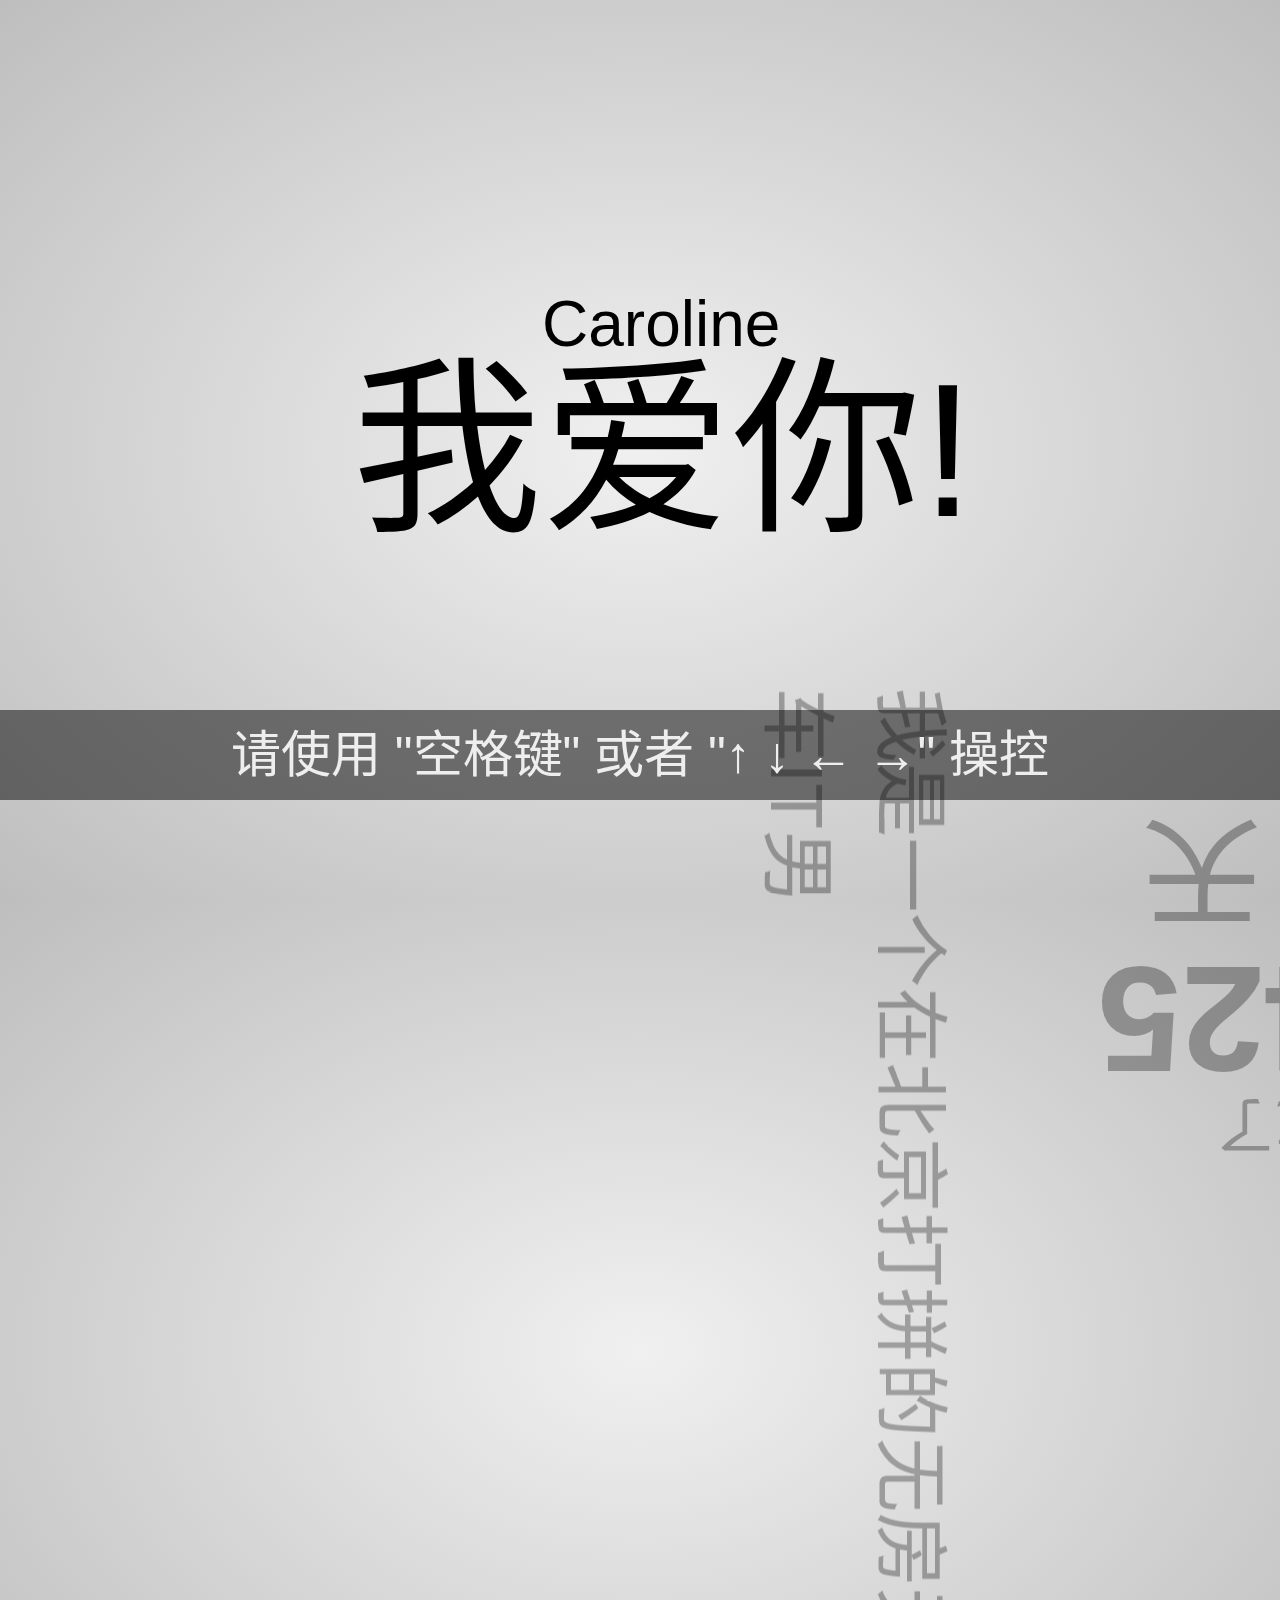
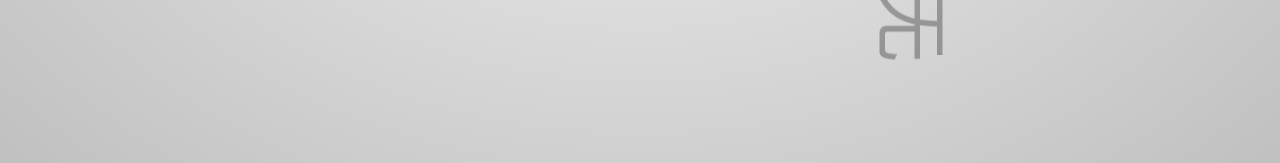
==== index.html @ 41564d56 "求爱利器" ====
<!DOCTYPE html>
<!-- saved from url=(0038)http://weizhonghuazhijueqi.com/#/bored -->
<html lang="zh-CN" style="height: 100%;"><head><meta http-equiv="Content-Type" content="text/html; charset=UTF-8">
    <meta charset="utf-8">
    <meta name="viewport" content="width=device-width, minimum-scale=1, maximum-scale=1, user-scalable=no">
    <meta name="apple-mobile-web-app-capable" content="yes">
    <title>一个IT自由人的爱情</title>
	<meta name="keywords" content="impress,love">
    <meta name="description" content="吴海旭的秀恩爱网站。">
    <meta name="author" content="benjaminwhx">

    <!--link href="http://fonts.googleapis.com/css?family=Open+Sans:regular,semibold,italic,italicsemibold|PT+Sans:400,700,400italic,700italic|PT+Serif:400,700,400italic,700italic" rel="stylesheet" /-->

    <link href="./css/impress-demo.css" rel="stylesheet">
</head>
<body class="impress-supported impress-enabled impress-on-bored" onload="timedCount()" style="height: 100%; overflow: hidden;">

<div class="fallback-message">
    <p>您的浏览器不支持HTML5，看不到<ddd> 3D </ddd>特效，肿么办？</p>
    <p><b>不用怕！</b></p><p>请下载最新的 <b>Chrome</b>, <b>Safari</b> 或者 <b>Firefox</b> 浏览器(360急速，搜狗的“极速模式”也可以哦~)</p>
</div>
<div id="impress">
	<div>
	    <!-- <div id="bored" class="step slide present active" data-x="-1000" data-y="-1500">
	        <q><p>你觉得这仅仅是个 </p><p><b> 简单的 </b>网页PPT？</p></q>
	    </div>

	    <div class="step slide past" data-x="0" data-y="-1500" id="step-2">
	        <q>再敲一敲键盘看看  O(∩_∩)O哈哈~</q>
	    </div>

	    <div class="step slide past" data-x="1000" data-y="-1500" id="step-3">
	        <q><p>A U V？这好像真的是个网页PPT哎。</p><p>不对啊，<b> 右边 </b>好像没有了？！！</p></q>
	    </div> -->

	    <div id="title" class="step past" data-x="0" data-y="0" data-scale="4">
	        <span class="try">Caroline</span>
	        <h1>我爱你<sup>!</sup></h1>
	    </div>

	    <div id="its" class="step past" data-x="850" data-y="3000" data-rotate="90" data-scale="5">
	        <p>我是一个在北京打拼的无房无车IT男</p>
	    </div>

	    <div id="big" class="step past" data-x="3500" data-y="2100" data-rotate="180" data-scale="6">
	        <p>我已经和你携手走过了<b><span id="shijian"></span></b><span class="thoughts">秒（<span id="day"></span>）天</span></p>
	    </div>

	    <div id="tiny" class="step past" data-x="2825" data-y="2325" data-z="-3000" data-rotate="300" data-scale="1">
	        <p>时光<b> 如水岁月 </b>如歌</p>
	    </div>


	    <div id="ing" class="step past" data-x="3500" data-y="-850" data-rotate="270" data-scale="6">
	        <p><span class="px60">你</span> <b class="positioning">常常</b><b class="rotating">哭泣</b><br> <span class="px60">我</span> <b class="scaling">常常亲你</b><br><xiaozi>你喜欢用脸在我的脸上狂蹭 &nbsp; 我喜欢拉起你的手，轻轻地吻</xiaozi></p>
	    </div>

	    <div id="imagination" class="step past" data-x="6700" data-y="-300" data-scale="6">
	        <p>我要大声说出 <br><b class="imagination">我爱你！</b></p>
	    </div>

	    <div id="source" class="step past" data-x="6300" data-y="2000" data-rotate="20" data-scale="4">
	        <p>别人的秀恩爱网页都 <br><b>弱爆了好么！</b></p>
	    </div>

	    <div id="one-more-thing" class="step past" data-x="6000" data-y="4000" data-scale="2">
	        <p>还有一句话......</p>
	    </div>

	    <div id="its-in-3d" class="step past" data-x="6200" data-y="4300" data-z="-100" data-rotate-x="-40" data-rotate-y="10" data-scale="2">
	        <p><span class="have">从</span> <span class="you">各个</span> <span class="noticed">方向看</span> <span class="its">我都是</span> <b><span class="in">爱</span></b> 你<sup>的</sup>！</p>
	        <span class="footnote">(好吧我承认我是为了秀一下3D特效 ... )</span>
	    </div>

	    <div id="overview" class="step past" data-x="3000" data-y="1500" data-scale="10">
	    </div>

	</div>
</div>


<div class="hint">
    <p>请使用 "空格键" 或者 "↑ ↓ ← →" 操控</p>
</div>
<script>
if ("ontouchstart" in document.documentElement) { 
    document.querySelector(".hint").innerHTML = "<p>按下 "← →" 操控</p>";
}
</script>

<script src="./js/impress.js"></script>
<script src="./js/main.js" charset="utf-8"></script>
<script>impress().init();</script>

</body></html>
---- css/impress-demo.css ----
html, body, div, span, applet, object, iframe,
h1, h2, h3, h4, h5, h6, p, blockquote, pre,
a, abbr, acronym, address, big, cite, code,
del, dfn, em, img, ins, kbd, q, s, samp,
small, strike, strong, sub, sup, tt, var,
b, u, i, center,
dl, dt, dd, ol, ul, li,
fieldset, form, label, legend,
table, caption, tbody, tfoot, thead, tr, th, td,
article, aside, canvas, details, embed, 
figure, figcaption, footer, header, hgroup, 
menu, nav, output, ruby, section, summary,
time, mark, audio, video {
    margin: 0;
    padding: 0;
    border: 0;
    font-size: 100%;
    font: inherit;
    vertical-align: baseline;
}

/* HTML5 display-role reset for older browsers */
article, aside, details, figcaption, figure, 
footer, header, hgroup, menu, nav, section {
    display: block;
}
body {
    line-height: 1;
}
ol, ul {
    list-style: none;
}
blockquote, q {
    quotes: none;
}
blockquote:before, blockquote:after,
q:before, q:after {
    content: '';
    content: none;
}

table {
    border-collapse: collapse;
    border-spacing: 0;
}


body {
    font-family: 'Microsoft Yahei', SimHei, arial, sans-serif;
    min-height: 740px;
    
    background: rgb(215, 215, 215);
    background: -webkit-gradient(radial, 50% 50%, 0, 50% 50%, 500, from(rgb(240, 240, 240)), to(rgb(190, 190, 190)));
    background: -webkit-radial-gradient(rgb(240, 240, 240), rgb(190, 190, 190));
    background:    -moz-radial-gradient(rgb(240, 240, 240), rgb(190, 190, 190));
    background:     -ms-radial-gradient(rgb(240, 240, 240), rgb(190, 190, 190));
    background:      -o-radial-gradient(rgb(240, 240, 240), rgb(190, 190, 190));
    background:         radial-gradient(rgb(240, 240, 240), rgb(190, 190, 190));    
}


b, strong { font-weight: bold }
i, em { font-style: italic }


a {
    color: inherit;
    text-decoration: none;
    padding: 0 0.1em;
    background: rgba(255,255,255,0.5);
    text-shadow: -1px -1px 2px rgba(100,100,100,0.9);
    border-radius: 0.2em;
    
    -webkit-transition: 0.5s;
    -moz-transition:    0.5s;
    -ms-transition:     0.5s;
    -o-transition:      0.5s;
    transition:         0.5s;
}

a:hover,
a:focus {
    background: rgba(255,255,255,1);
    text-shadow: -1px -1px 2px rgba(100,100,100,0.5);
}


.fallback-message {
    font-family: 'Microsoft Yahei', SimHei, arial, sans-serif;
    line-height: 1.3;
    
    width: 780px;
    padding: 10px 10px 0;
    margin: 20px auto;

    border: 1px solid #E4C652;
    border-radius: 10px;
    background: #EEDC94;
}

.fallback-message p {
    margin-bottom: 10px;
}
.fallback-message ddd {
    font-size: 48px;
}

.impress-supported .fallback-message {
    display: none;
}


.step {
    position: relative;
    width: 900px;
    padding: 40px;
    margin: 20px auto;

    -webkit-box-sizing: border-box;
    -moz-box-sizing:    border-box;
    -ms-box-sizing:     border-box;
    -o-box-sizing:      border-box;
    box-sizing:         border-box;

    font-family: 'Microsoft Yahei', SimHei, arial, sans-serif;
    font-size: 48px;
    line-height: 1.5;
}


.impress-enabled .step {
    margin: 0;
    opacity: 0.3;

    -webkit-transition: opacity 1s;
    -moz-transition:    opacity 1s;
    -ms-transition:     opacity 1s;
    -o-transition:      opacity 1s;
    transition:         opacity 1s;
}

.impress-enabled .step.active { opacity: 1 }


.slide {
    display: block;

    width: 900px;
    height: 700px;
    padding: 40px 60px;

    background-color: white;
    border: 1px solid rgba(0, 0, 0, .3);
    border-radius: 10px;
    box-shadow: 0 2px 6px rgba(0, 0, 0, .1);

    color: rgb(102, 102, 102);
    text-shadow: 0 2px 2px rgba(0, 0, 0, .1);

    font-family: 'Microsoft Yahei', SimHei, arial, sans-serif;
    font-size: 30px;
    line-height: 36px;
    letter-spacing: -1px;
}

.slide q {
    display: block;
    font-size: 80px;
    line-height: 100px;

    margin-top: 100px;
    margin-left: 80px;
}

.slide q strong {
    white-space: nowrap;
}



#title {
    padding: 0;
}

#title .try {
    font-size: 64px;
    position: absolute;
    top: -0.5em;
    left: 5.5em;
    
    -webkit-transform: translateZ(20px);
    -moz-transform:    translateZ(20px);
    -ms-transform:     translateZ(20px);
    -o-transform:      translateZ(20px);
    transform:         translateZ(20px);
}

#title h1 {
    font-size: 190px;
    margin-left: 0.85em;
    
    -webkit-transform: translateZ(50px);
    -moz-transform:    translateZ(50px);
    -ms-transform:     translateZ(50px);
    -o-transform:      translateZ(50px);
    transform:         translateZ(50px);
}

#title .footnote {
    font-size: 32px;
}


#big {
    width: 1320px;
    text-align: center;
    font-size: 40px;
    line-height: 1;
}

#big b {
    display: block;
    font-size: 100px;
}

#big .thoughts {
    font-size: 80px;
    line-height: 100px;
}


#tiny {
    width: 500px;
    text-align: center;
}


#ing { width: 720px }


#ing b {
    display: inline-block;
    -webkit-transition: 0.5s;
    -moz-transition:    0.5s;
    -ms-transition:     0.5s;
    -o-transition:      0.5s;
    transition:         0.5s;
}


#ing.present .positioning {
    -webkit-transform: translateY(-10px);
    -moz-transform:    translateY(-10px);
    -ms-transform:     translateY(-10px);
    -o-transform:      translateY(-10px);
    transform:         translateY(-10px);
}


#ing.present .rotating {
    -webkit-transform: rotate(-10deg);
    -moz-transform:    rotate(-10deg);
    -ms-transform:     rotate(-10deg);
    -o-transform:      rotate(-10deg);
    transform:         rotate(-10deg);

    -webkit-transition-delay: 0.25s;
    -moz-transition-delay:    0.25s;
    -ms-transition-delay:     0.25s;
    -o-transition-delay:      0.25s;
    transition-delay:         0.25s;
}


#ing.present .scaling {
    -webkit-transform: scale(0.7);
    -moz-transform:    scale(0.7);
    -ms-transform:     scale(0.7);
    -o-transform:      scale(0.7);
    transform:         scale(0.7);

    -webkit-transition-delay: 0.5s;
    -moz-transition-delay:    0.5s;
    -ms-transition-delay:     0.5s;
    -o-transition-delay:      0.5s;
    transition-delay:         0.5s;
}



#imagination {
    width: 600px;
}

#imagination .imagination {
    font-size: 120px;
}


#source {
    width: 540px;
    padding-bottom: 60px;
    padding-right: 0px;
    
    background: url(../images/rbl.jpg) no-repeat;
    background-position: bottom right;
}

#source q {
    font-size: 60px;
}


#its-in-3d p {
    -webkit-transform-style: preserve-3d;
    -moz-transform-style:    preserve-3d; /* Y U need this Firefox?! */
    -ms-transform-style:     preserve-3d;
    -o-transform-style:      preserve-3d;
    transform-style:         preserve-3d;
}


#its-in-3d span,
#its-in-3d b {
    display: inline-block;
    -webkit-transform: translateZ(40px);
    -moz-transform:    translateZ(40px);
    -ms-transform:     translateZ(40px);
    -o-transform:      translateZ(40px);
     transform:        translateZ(40px);
            
    -webkit-transition: 0.5s;
    -moz-transition:    0.5s;
    -ms-transition:     0.5s;
    -o-transition:      0.5s;
    transition:         0.5s;
}

#its-in-3d .have {
    -webkit-transform: translateZ(-40px);
    -moz-transform:    translateZ(-40px);
    -ms-transform:     translateZ(-40px);
    -o-transform:      translateZ(-40px);
    transform:         translateZ(-40px);
}

#its-in-3d .you {
    -webkit-transform: translateZ(20px);
    -moz-transform:    translateZ(20px);
    -ms-transform:     translateZ(20px);
    -o-transform:      translateZ(20px);
    transform:         translateZ(20px);
}

#its-in-3d .noticed {
    -webkit-transform: translateZ(-40px);
    -moz-transform:    translateZ(-40px);
    -ms-transform:     translateZ(-40px);
    -o-transform:      translateZ(-40px);
    transform:         translateZ(-40px);
}

#its-in-3d .its {
    -webkit-transform: translateZ(60px);
    -moz-transform:    translateZ(60px);
    -ms-transform:     translateZ(60px);
    -o-transform:      translateZ(60px);
    transform:         translateZ(60px);
}

#its-in-3d .in {
    -webkit-transform: translateZ(-10px);
    -moz-transform:    translateZ(-10px);
    -ms-transform:     translateZ(-10px);
    -o-transform:      translateZ(-10px);
    transform:         translateZ(-10px);
}

#its-in-3d .footnote {
    font-size: 16px;

    -webkit-transform: translateZ(-10px);
    -moz-transform:    translateZ(-10px);
    -ms-transform:     translateZ(-10px);
    -o-transform:      translateZ(-10px);
    transform:         translateZ(-10px);
}

#its-in-3d.present span,
#its-in-3d.present b {
    -webkit-transform: translateZ(0px);
    -moz-transform:    translateZ(0px);
    -ms-transform:     translateZ(0px);
    -o-transform:      translateZ(0px);
    transform:         translateZ(0px);
}


#overview { display: none }


.impress-on-overview .step {
    opacity: 1;
    cursor: pointer;
}




.hint {
    display: none;
    position: fixed;
    left: 0;
    right: 0;
    bottom: 100px;
    
    background: rgba(0,0,0,0.5);
    color: #EEE;
    text-align: center;
    
    font-size: 50px;
    padding: 20px;
    
    z-index: 100;
    

    opacity: 0;
    

    -webkit-transform: translateY(400px);
    -moz-transform:    translateY(400px);
    -ms-transform:     translateY(400px);
    -o-transform:      translateY(400px);
    transform:         translateY(400px);


    -webkit-transition: opacity 1s, -webkit-transform 0.5s 1s;
    -moz-transition:    opacity 1s,    -moz-transform 0.5s 1s;
    -ms-transition:     opacity 1s,     -ms-transform 0.5s 1s;
    -o-transition:      opacity 1s,      -o-transform 0.5s 1s;
    transition:         opacity 1s,         transform 0.5s 1s;
}

.impress-enabled .hint { display: block }


.impress-on-bored .hint {

    opacity: 1;
    
    -webkit-transform: translateY(0px);
    -moz-transform:    translateY(0px);
    -ms-transform:     translateY(0px);
    -o-transform:      translateY(0px);
    transform:         translateY(0px);
    

    -webkit-transition: opacity 0.5s 1.5s, -webkit-transform 0s 1s;
    -moz-transition:    opacity 0.5s 1.5s,    -moz-transform 0s 1s;
    -ms-transition:     opacity 0.5s 1.5s,     -ms-transform 0s 1s;
    -o-transition:      opacity 0.5s 1.5s,      -o-transform 0s 1s;
    transition:         opacity 0.5s 1.5s,         transform 0s 1s;
}


.impress-enabled          { pointer-events: none }
.impress-enabled #impress { pointer-events: auto }



/*--Plus By JohnLui--*/

html body.impress-supported div#impress div div#its.step{
    font-size: 60px;
}

html body.impress-supported div#impress div div#tiny.step p{
    font-size: 30px;
}
html body.impress-supported div#impress div div#tiny.step p b{
    font-size: 120px;
}

html body.impress-supported div#impress div div#ing.step p xiaozi{
    font-size: 24px;
}

html body.impress-supported div#impress div div#source.step p{
    font-size: 28px;
}
html body.impress-supported div#impress div div#source.step p b{
    font-size: 45px;
}


.px60{
    font-size: 80px;
}
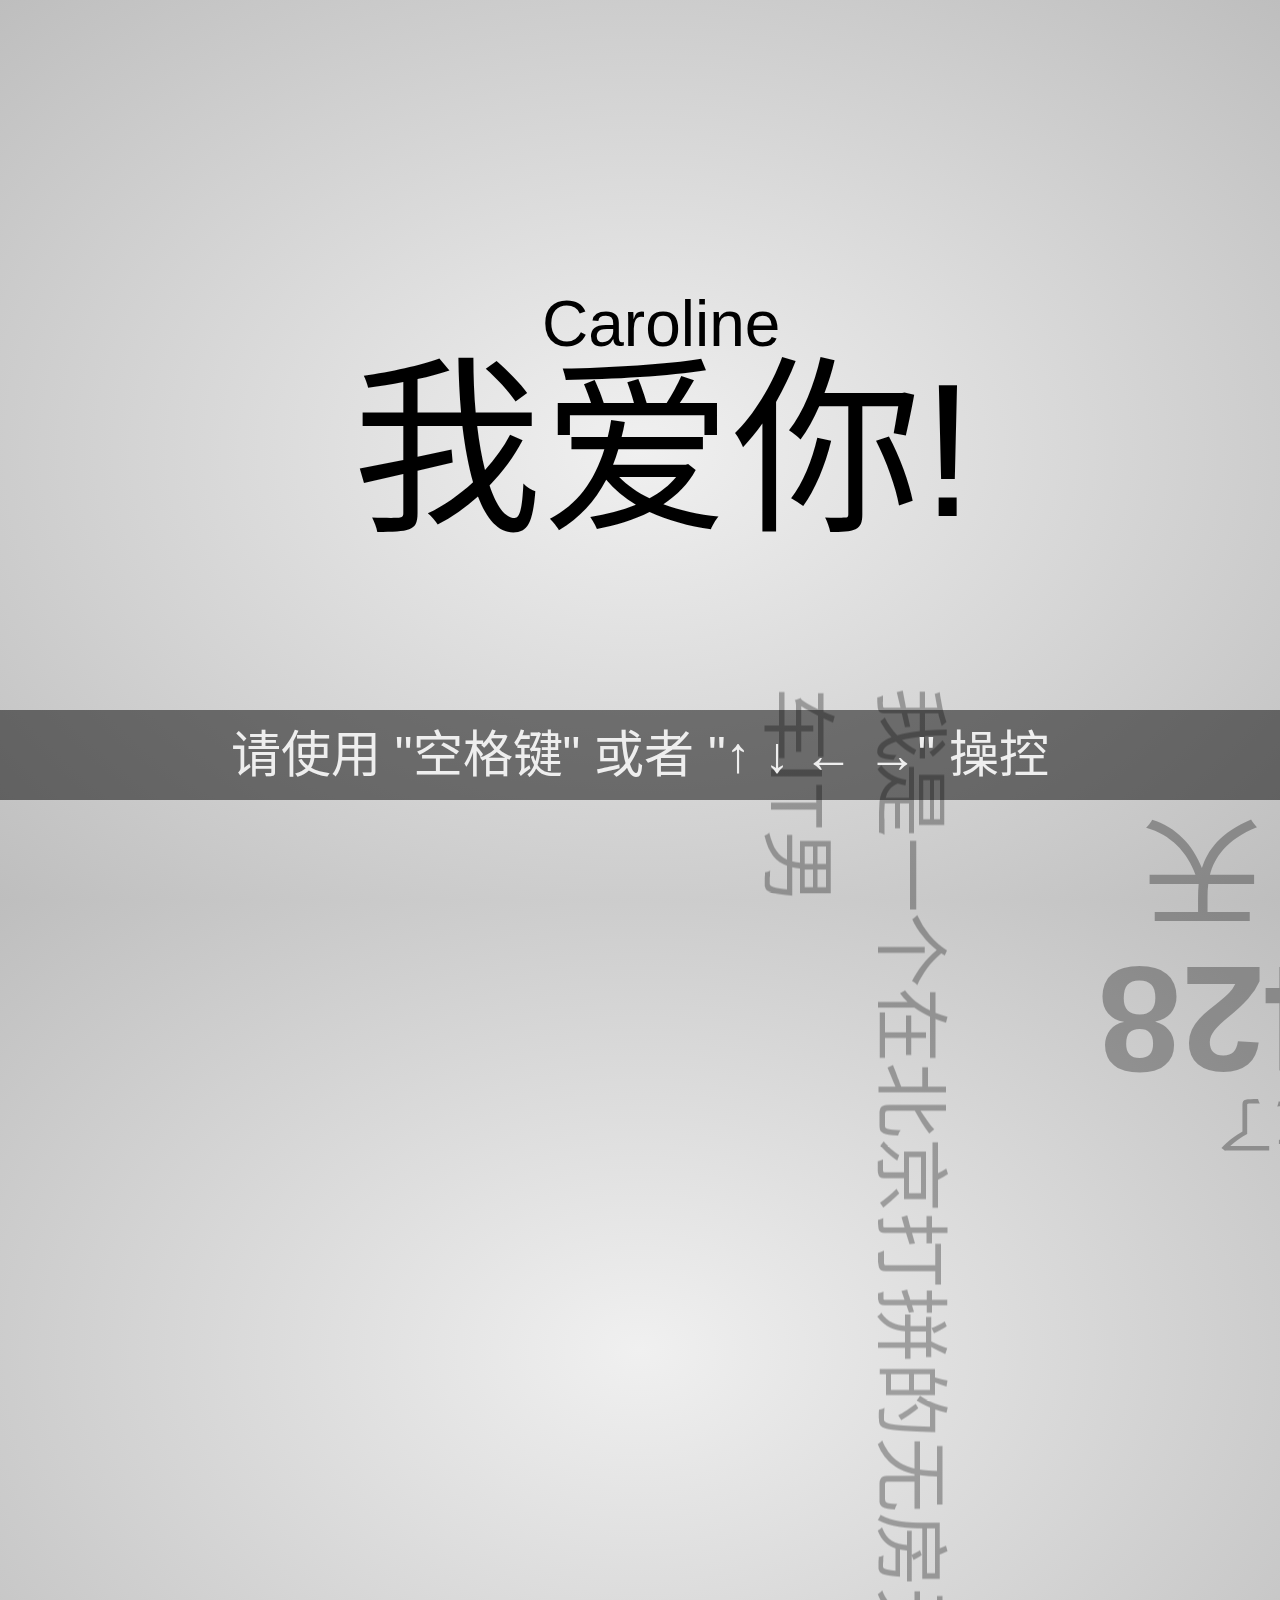
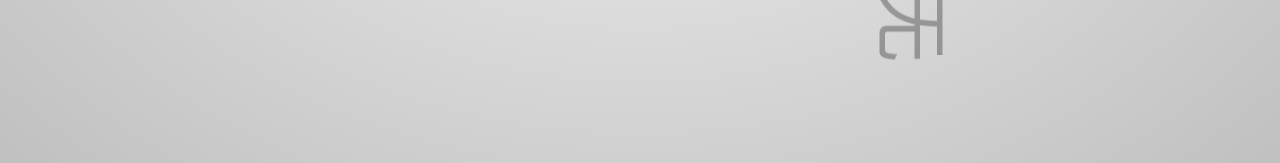
==== commit b6bc1b3b: "修改html" ====
--- a/index.html
+++ b/index.html
@@ -1,5 +1,4 @@
 <!DOCTYPE html>
-<!-- saved from url=(0038)http://weizhonghuazhijueqi.com/#/bored -->
 <html lang="zh-CN" style="height: 100%;"><head><meta http-equiv="Content-Type" content="text/html; charset=UTF-8">
     <meta charset="utf-8">
     <meta name="viewport" content="width=device-width, minimum-scale=1, maximum-scale=1, user-scalable=no">
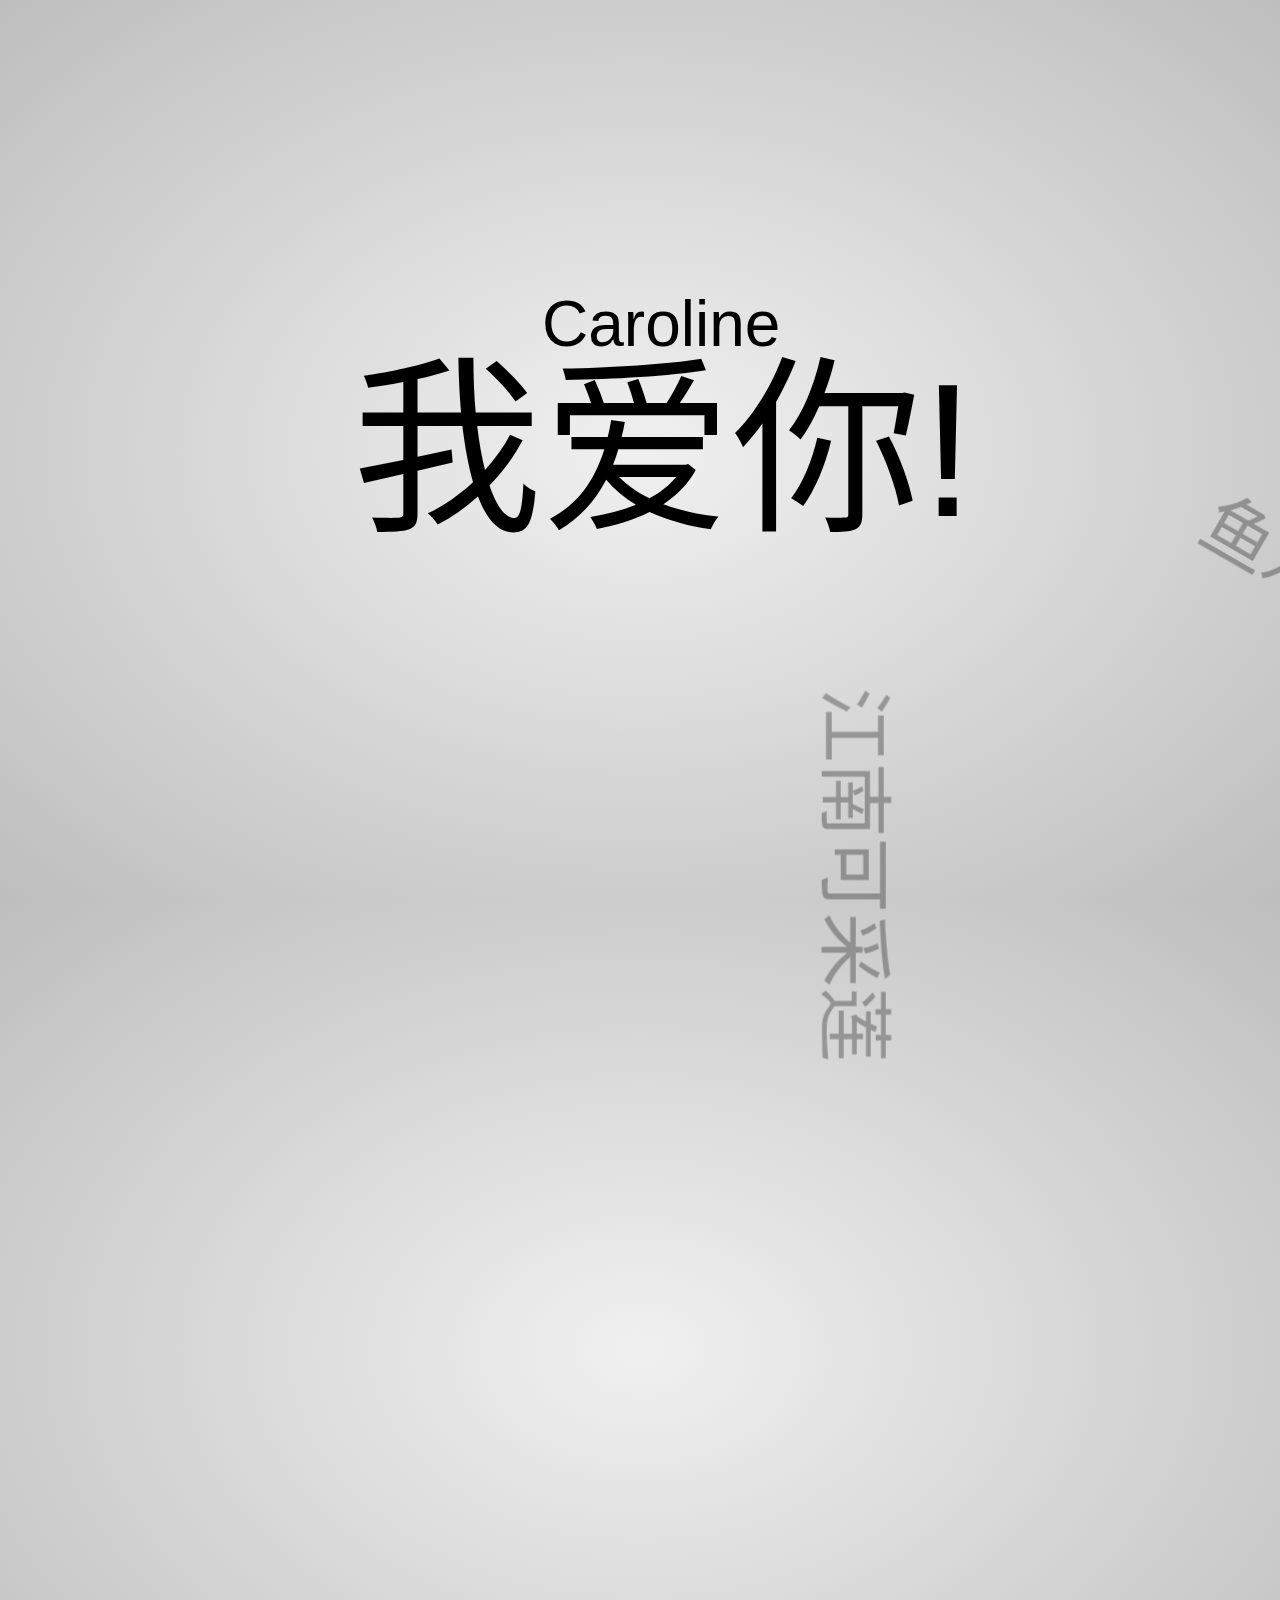
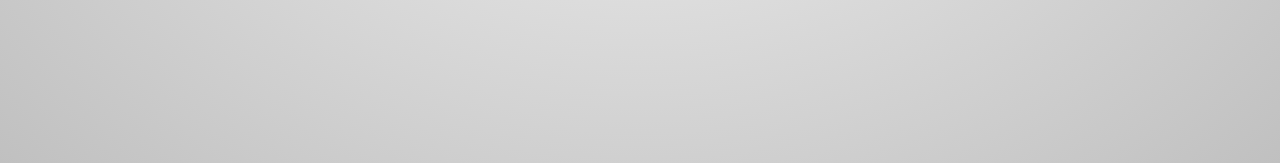
==== commit e11fcc80: "江南可采莲" ====
--- a/index.html
+++ b/index.html
@@ -3,10 +3,10 @@
     <meta charset="utf-8">
     <meta name="viewport" content="width=device-width, minimum-scale=1, maximum-scale=1, user-scalable=no">
     <meta name="apple-mobile-web-app-capable" content="yes">
-    <title>一个IT自由人的爱情</title>
+    <title>江南可采莲</title>
 	<meta name="keywords" content="impress,love">
-    <meta name="description" content="吴海旭的秀恩爱网站。">
-    <meta name="author" content="benjaminwhx">
+    <meta name="description" content="莲叶何田田">
+    <meta name="author" content="LANCER">
 
     <!--link href="http://fonts.googleapis.com/css?family=Open+Sans:regular,semibold,italic,italicsemibold|PT+Sans:400,700,400italic,700italic|PT+Serif:400,700,400italic,700italic" rel="stylesheet" /-->
 
@@ -38,38 +38,42 @@
 	    </div>
 
 	    <div id="its" class="step past" data-x="850" data-y="3000" data-rotate="90" data-scale="5">
-	        <p>我是一个在北京打拼的无房无车IT男</p>
+	        <p>江南可采莲</p>
 	    </div>
 
 	    <div id="big" class="step past" data-x="3500" data-y="2100" data-rotate="180" data-scale="6">
-	        <p>我已经和你携手走过了<b><span id="shijian"></span></b><span class="thoughts">秒（<span id="day"></span>）天</span></p>
+	        <p>莲叶何田田</p>
 	    </div>
 
 	    <div id="tiny" class="step past" data-x="2825" data-y="2325" data-z="-3000" data-rotate="300" data-scale="1">
-	        <p>时光<b> 如水岁月 </b>如歌</p>
+	        <p>鱼戏莲叶南<b></b></p>
 	    </div>
-
-
+        <div id="north" class="step past" data-x="4400" data-y="1500" data-rotate="30" data-scale="6">
+	        <p>鱼戏莲叶北 <br><b></b></p>
+	    </div>
+        <!--
 	    <div id="ing" class="step past" data-x="3500" data-y="-850" data-rotate="270" data-scale="6">
 	        <p><span class="px60">你</span> <b class="positioning">常常</b><b class="rotating">哭泣</b><br> <span class="px60">我</span> <b class="scaling">常常亲你</b><br><xiaozi>你喜欢用脸在我的脸上狂蹭 &nbsp; 我喜欢拉起你的手，轻轻地吻</xiaozi></p>
-	    </div>
+	    </div> -->
 
 	    <div id="imagination" class="step past" data-x="6700" data-y="-300" data-scale="6">
-	        <p>我要大声说出 <br><b class="imagination">我爱你！</b></p>
+	        <p>鱼戏莲叶间 <br><b class="imagination"></b></p>
 	    </div>
 
 	    <div id="source" class="step past" data-x="6300" data-y="2000" data-rotate="20" data-scale="4">
-	        <p>别人的秀恩爱网页都 <br><b>弱爆了好么！</b></p>
+	        <p>鱼戏莲叶东 <br><b></b></p>
 	    </div>
 
 	    <div id="one-more-thing" class="step past" data-x="6000" data-y="4000" data-scale="2">
-	        <p>还有一句话......</p>
+	        <p>鱼戏莲叶西</p>
 	    </div>
 
+		<!--
 	    <div id="its-in-3d" class="step past" data-x="6200" data-y="4300" data-z="-100" data-rotate-x="-40" data-rotate-y="10" data-scale="2">
 	        <p><span class="have">从</span> <span class="you">各个</span> <span class="noticed">方向看</span> <span class="its">我都是</span> <b><span class="in">爱</span></b> 你<sup>的</sup>！</p>
-	        <span class="footnote">(好吧我承认我是为了秀一下3D特效 ... )</span>
+	        <span class="footnote"></span>
 	    </div>
+	    -->
 
 	    <div id="overview" class="step past" data-x="3000" data-y="1500" data-scale="10">
 	    </div>
@@ -78,9 +82,10 @@
 </div>
 
 
-<div class="hint">
+<!--<div class="hint">
     <p>请使用 "空格键" 或者 "↑ ↓ ← →" 操控</p>
 </div>
+-->
 <script>
 if ("ontouchstart" in document.documentElement) { 
     document.querySelector(".hint").innerHTML = "<p>按下 "← →" 操控</p>";
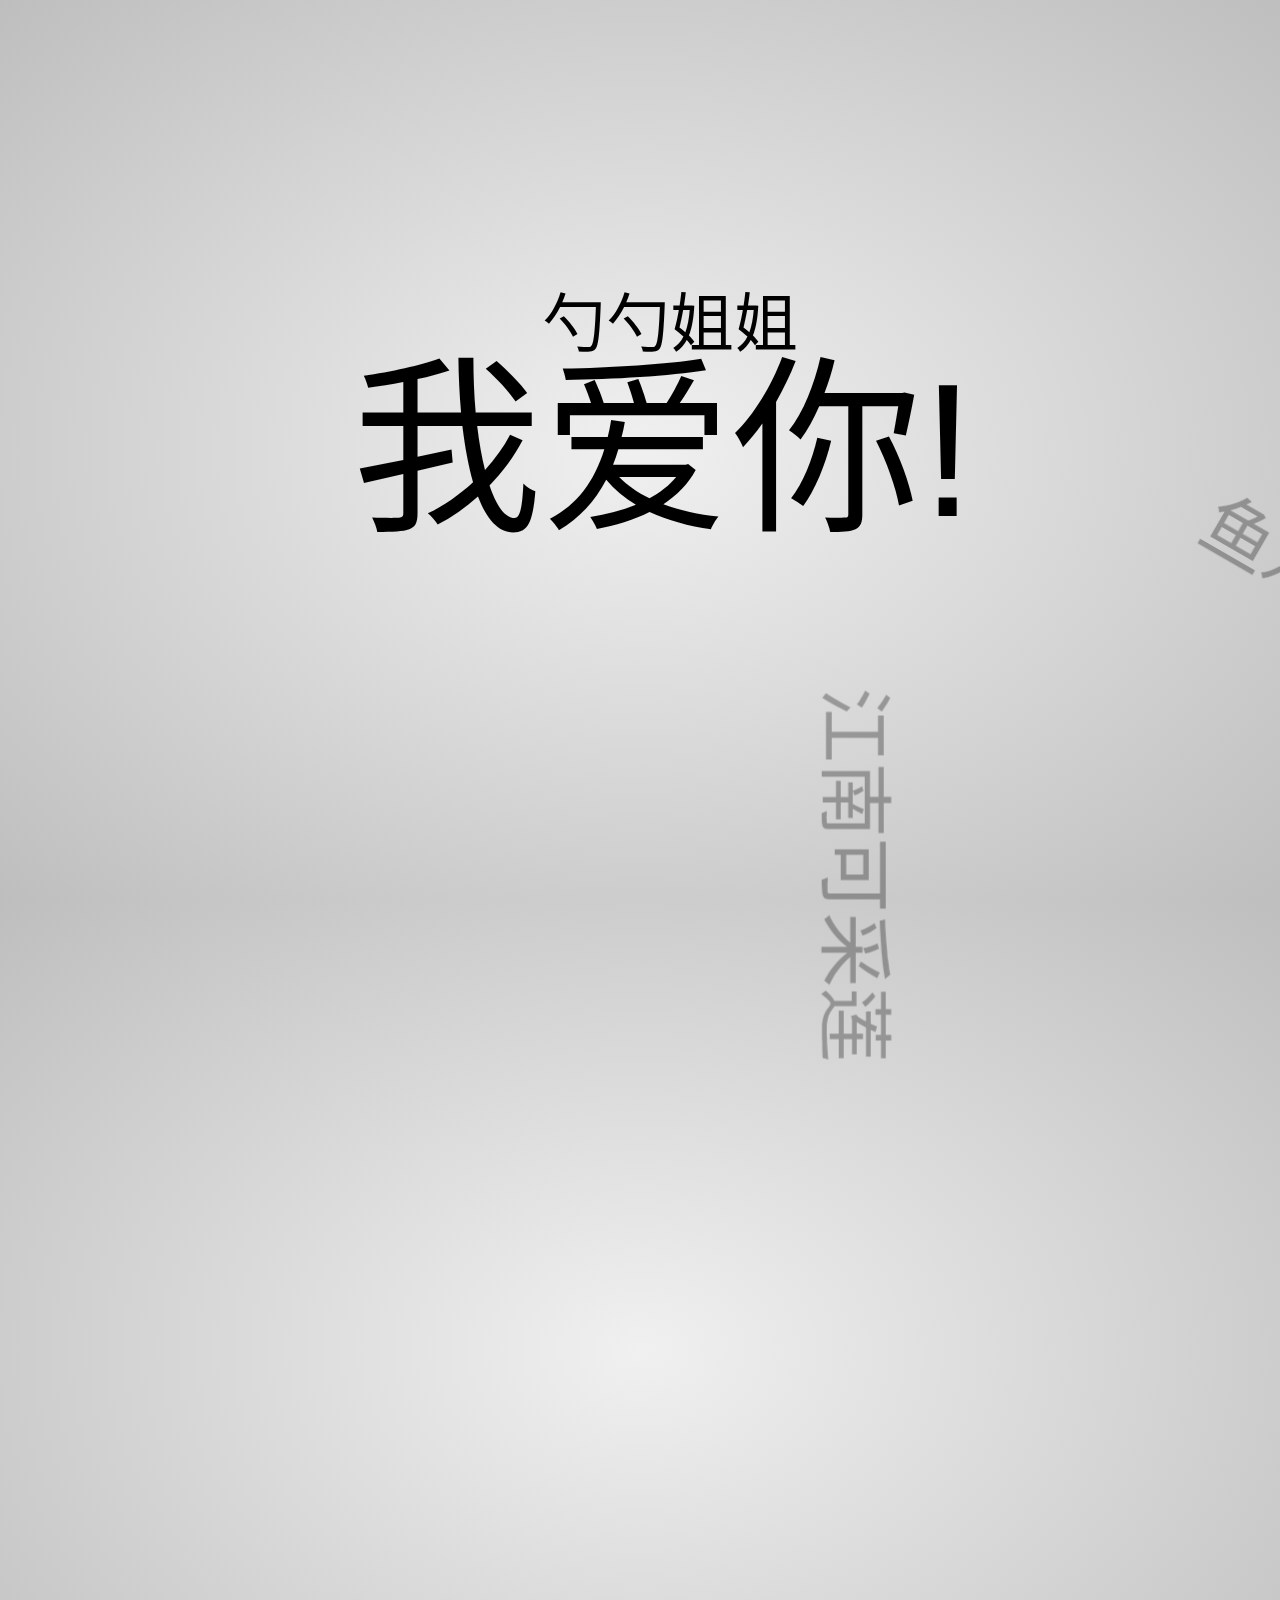
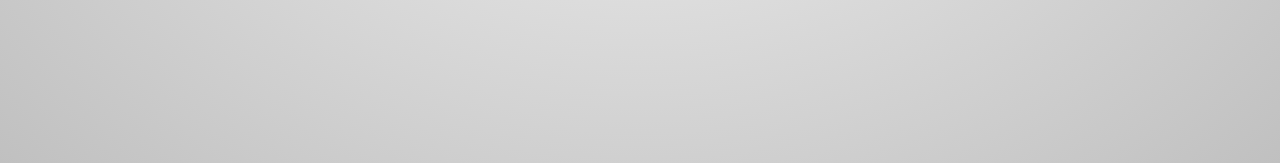
==== commit 992f00a1: "江南可采莲" ====
--- a/index.html
+++ b/index.html
@@ -33,7 +33,7 @@
 	    </div> -->
 
 	    <div id="title" class="step past" data-x="0" data-y="0" data-scale="4">
-	        <span class="try">Caroline</span>
+	        <span class="try">勺勺姐姐</span>
 	        <h1>我爱你<sup>!</sup></h1>
 	    </div>
 
